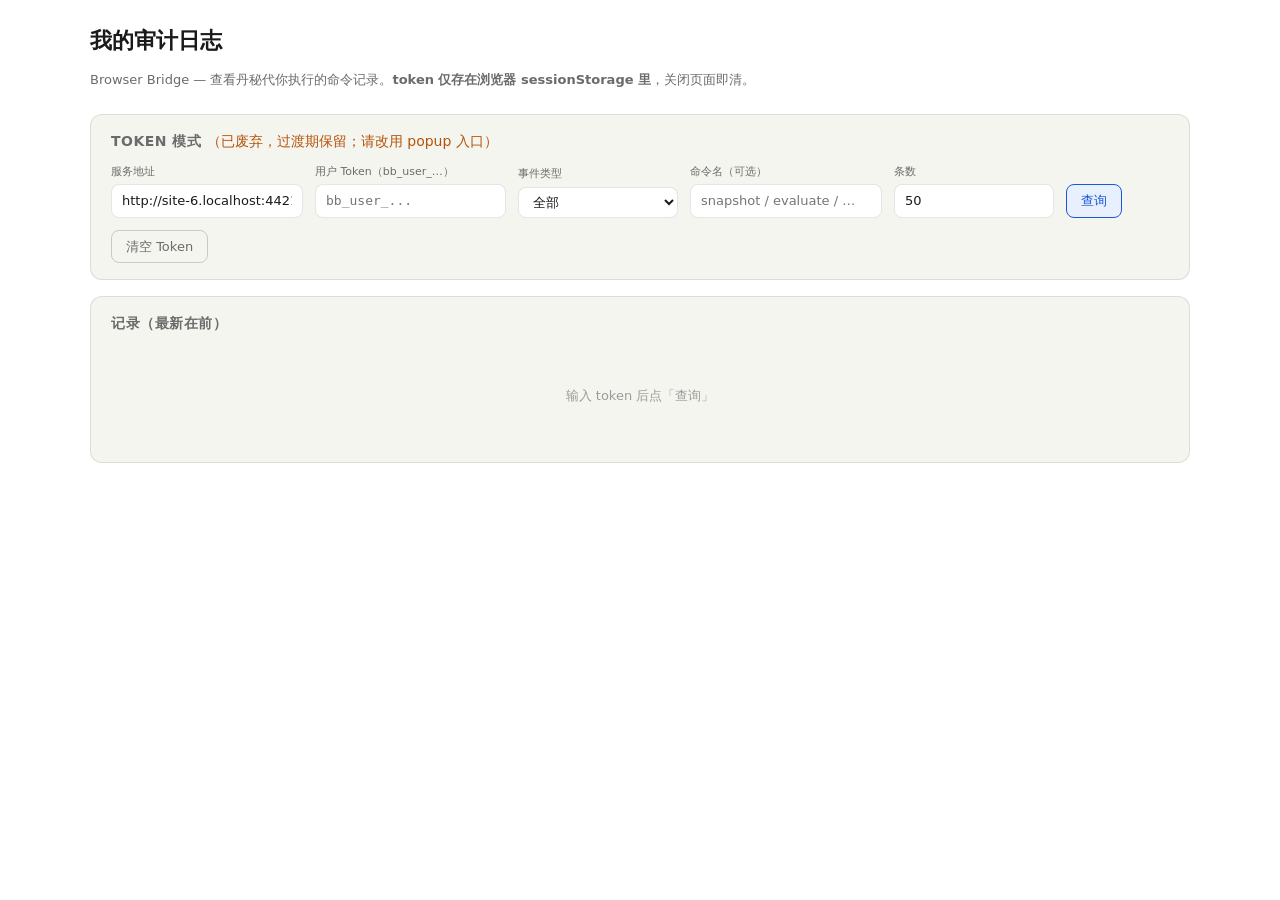
==== web/audit/index.html @ 087a88fe "init: danmi-browser-bridge (open-source baseline) 跨机器 Chrome 自动化：AI Agent 从 server 驱动用户 Mac 上 Chrome" ====
<!doctype html>
<html lang="zh-CN">
<head>
<meta charset="utf-8">
<meta name="viewport" content="width=device-width, initial-scale=1">
<link rel="icon" type="image/svg+xml" href="data:image/svg+xml,%3Csvg%20width%3D%22128%22%20height%3D%22128%22%20viewBox%3D%2240%2037%20466%20466%22%20fill%3D%22none%22%20xmlns%3D%22http%3A%2F%2Fwww.w3.org%2F2000%2Fsvg%22%3E%20%3Crect%20x%3D%2240%22%20y%3D%2237%22%20width%3D%22466%22%20height%3D%22466%22%20rx%3D%22143%22%20fill%3D%22%23C5E0B4%22%2F%3E%20%3Cpath%20d%3D%22M176%2090%20C166%2090%20158%2094%20154%20101%20C151%20106%20149%20113%20149%20122%20V438%20C149%20451%20154%20460%20164%20466%20C171%20470%20182%20470%20191%20467%20L405%20391%20C414%20388%20419%20379%20419%20368%20V190%20C419%20178%20412%20169%20401%20164%20L191%2091%20C186%2090%20181%2090%20176%2090Z%22%20fill%3D%22black%22%2F%3E%20%3Cpolygon%20points%3D%22199%2C145%20367%2C204%20367%2C348%20199%2C407%22%20fill%3D%22white%22%2F%3E%20%3Crect%20x%3D%22223%22%20y%3D%22218%22%20width%3D%2274%22%20height%3D%2238%22%20fill%3D%22black%22%2F%3E%20%3Crect%20x%3D%22223%22%20y%3D%22304%22%20width%3D%2274%22%20height%3D%2237%22%20fill%3D%22black%22%2F%3E%20%3C%2Fsvg%3E">
<title>Browser Bridge — 我的审计日志</title>
<style>
  :root {
    --bg: #ffffff; --bg-2: #f5f5f0; --bg-3: #eeede8;
    --text: #1a1a1a; --muted: #6b6b6b; --faint: #9b9b9b;
    --border: rgba(0,0,0,0.10); --border-2: rgba(0,0,0,0.18);
    --info-bg: #e8f0fe; --info-text: #1a56db;
    --ok-bg: #e8f5e9; --ok-text: #1e7e34;
    --warn-bg: #fff8e1; --warn-text: #b45309;
    --err-bg: #fde8e8; --err-text: #c81e1e;
    --mono: 'Berkeley Mono', 'Fira Code', ui-monospace, "SF Mono", Menlo, Consolas, monospace;
    --sans: 'Anthropic Sans', 'DM Sans', system-ui, -apple-system, "PingFang SC", "Microsoft YaHei", "Segoe UI", Roboto, sans-serif;
    --radius-md: 8px; --radius-lg: 12px;
  }
  @media (prefers-color-scheme: dark) {
    :root {
      --bg: #1a1a1a; --bg-2: #242424; --bg-3: #2e2e2e;
      --text: #ebebeb; --muted: #9b9b9b; --faint: #6b6b6b;
      --border: rgba(255,255,255,0.10); --border-2: rgba(255,255,255,0.18);
      --info-bg: #1a2744; --info-text: #7eaaff;
      --ok-bg: #1a2e1a; --ok-text: #5cdb95;
      --warn-bg: #2e2010; --warn-text: #ffb84d;
      --err-bg: #2e1a1a; --err-text: #ff6b6b;
    }
  }

  * { box-sizing: border-box; }
  body { margin: 0; padding: 24px; font-family: var(--sans); color: var(--text); background: var(--bg); line-height: 1.5; }
  h1 { font-size: 22px; margin: 0 0 4px 0; font-weight: 600; }
  .sub { color: var(--muted); font-size: 13px; margin-bottom: 24px; }
  .container { max-width: 1100px; margin: 0 auto; }

  .panel { background: var(--bg-2); border: 1px solid var(--border); border-radius: var(--radius-lg); padding: 16px 20px; margin-bottom: 16px; }
  .panel h2 { font-size: 14px; font-weight: 600; margin: 0 0 12px 0; color: var(--muted); text-transform: uppercase; letter-spacing: 0.5px; }

  .row { display: flex; flex-wrap: wrap; gap: 12px; align-items: flex-end; }
  .field { display: flex; flex-direction: column; gap: 4px; }
  .field label { font-size: 11px; color: var(--muted); }
  .field input, .field select {
    background: var(--bg); color: var(--text); border: 1px solid var(--border);
    border-radius: var(--radius-md); padding: 6px 10px; font: inherit; font-size: 13px;
    min-width: 160px;
  }
  .field input[type="password"] { font-family: var(--mono); }

  button {
    background: var(--info-bg); color: var(--info-text); border: 1px solid var(--info-text);
    border-radius: var(--radius-md); padding: 6px 14px; font: inherit; font-size: 13px;
    cursor: pointer; transition: opacity 0.15s;
  }
  button:hover { opacity: 0.85; }
  button:disabled { opacity: 0.5; cursor: not-allowed; }
  button.btn-ghost { background: transparent; color: var(--muted); border-color: var(--border-2); }
  button.btn-danger { background: var(--err-bg); color: var(--err-text); border-color: var(--err-text); }

  table { width: 100%; border-collapse: collapse; font-size: 13px; }
  th, td { padding: 8px 10px; text-align: left; border-bottom: 1px solid var(--border); vertical-align: top; }
  th { background: var(--bg-3); font-weight: 500; color: var(--muted); position: sticky; top: 0; }
  td.mono { font-family: var(--mono); font-size: 12px; word-break: break-all; }
  td.cmd { font-family: var(--mono); font-weight: 500; }
  .pill {
    display: inline-block; padding: 2px 8px; border-radius: 999px; font-size: 11px;
    background: var(--bg-3); color: var(--muted);
  }
  .pill.ok { background: var(--ok-bg); color: var(--ok-text); }
  .pill.err { background: var(--err-bg); color: var(--err-text); }
  .pill.warn { background: var(--warn-bg); color: var(--warn-text); }

  .empty { padding: 40px; text-align: center; color: var(--faint); font-size: 13px; }
  .err-banner { background: var(--err-bg); color: var(--err-text); border: 1px solid var(--err-text); padding: 12px 16px; border-radius: var(--radius-md); margin-bottom: 16px; font-size: 13px; }
  .ok-banner { background: var(--ok-bg); color: var(--ok-text); border: 1px solid var(--ok-text); padding: 8px 14px; border-radius: var(--radius-md); margin-bottom: 12px; font-size: 12px; }
  .hidden { display: none !important; }

  details summary { cursor: pointer; font-size: 12px; color: var(--info-text); }
  details pre { font-family: var(--mono); font-size: 11px; background: var(--bg-3); padding: 8px; border-radius: 4px; margin-top: 6px; max-height: 200px; overflow: auto; }
</style>
</head>
<body>
<div class="container">
  <h1>我的审计日志</h1>
  <p class="sub">Browser Bridge — 查看丹秘代你执行的命令记录。<strong>token 仅存在浏览器 sessionStorage 里</strong>，关闭页面即清。</p>

  <div id="err-banner" class="err-banner hidden"></div>
  <div id="ok-banner" class="ok-banner hidden"></div>

  <section id="sid-panel" class="panel hidden">
    <h2>会话模式（推荐）</h2>
    <p class="sub" style="margin-bottom:12px">通过 popup「查看我的审计记录」按钮打开本页时，URL 会带一个 5 分钟有效的 <code>sid</code>。这种方式 token 不会进 URL、不会进浏览器历史，关闭标签页即失效。</p>
    <div class="row">
      <div class="field">
        <label for="sid-event-type">事件类型</label>
        <select id="sid-event-type">
          <option value="">全部</option>
          <option value="command_executed">命令执行</option>
          <option value="evaluate_authorized">evaluate 已授权</option>
          <option value="evaluate_denied">evaluate 被拒</option>
          <option value="fetch_authorized">fetch 已授权</option>
          <option value="fetch_denied">fetch 被拒</option>
          <option value="command_rate_limited">触发限流</option>
          <option value="dispute_raised">已申诉</option>
        </select>
      </div>
      <div class="field">
        <label for="sid-cmd">命令名（可选）</label>
        <input id="sid-cmd" type="text" placeholder="snapshot / evaluate / …">
      </div>
      <div class="field">
        <label for="sid-limit">条数</label>
        <input id="sid-limit" type="number" min="1" max="500" value="50">
      </div>
      <button id="sid-load-btn">查询</button>
    </div>
  </section>

  <section id="token-panel" class="panel">
    <h2>Token 模式 <span style="font-weight:400;color:var(--warn-text);text-transform:none;letter-spacing:0">（已废弃，过渡期保留；请改用 popup 入口）</span></h2>
    <div class="row">
      <div class="field">
        <label for="server">服务地址</label>
        <input id="server" type="url" placeholder="http://your-server:8403" autocomplete="off">
      </div>
      <div class="field">
        <label for="token">用户 Token（bb_user_…）</label>
        <input id="token" type="password" placeholder="bb_user_..." autocomplete="off">
      </div>
      <div class="field">
        <label for="event_type">事件类型</label>
        <select id="event_type">
          <option value="">全部</option>
          <option value="command_executed">命令执行</option>
          <option value="evaluate_authorized">evaluate 已授权</option>
          <option value="evaluate_denied">evaluate 被拒</option>
          <option value="fetch_authorized">fetch 已授权</option>
          <option value="fetch_denied">fetch 被拒</option>
          <option value="command_rate_limited">触发限流</option>
          <option value="dispute_raised">已申诉</option>
        </select>
      </div>
      <div class="field">
        <label for="cmd">命令名（可选）</label>
        <input id="cmd" type="text" placeholder="snapshot / evaluate / …">
      </div>
      <div class="field">
        <label for="limit">条数</label>
        <input id="limit" type="number" min="1" max="500" value="50">
      </div>
      <button id="load-btn">查询</button>
      <button id="clear-btn" class="btn-ghost">清空 Token</button>
    </div>
  </section>

  <section class="panel">
    <h2>记录（最新在前）</h2>
    <div id="result-wrap"><div class="empty">输入 token 后点「查询」</div></div>
  </section>
</div>

<script>
"use strict";

const $ = (id) => document.getElementById(id);
const STORE_KEY_TOKEN = "bb.audit.token";
const STORE_KEY_SERVER = "bb.audit.server";

function setErr(msg) {
  const el = $("err-banner");
  if (!msg) { el.classList.add("hidden"); el.textContent = ""; return; }
  el.textContent = msg; el.classList.remove("hidden");
}
function setOk(msg) {
  const el = $("ok-banner");
  if (!msg) { el.classList.add("hidden"); el.textContent = ""; return; }
  el.textContent = msg; el.classList.remove("hidden");
  setTimeout(() => el.classList.add("hidden"), 2500);
}

function loadStored() {
  try {
    const t = sessionStorage.getItem(STORE_KEY_TOKEN);
    const s = sessionStorage.getItem(STORE_KEY_SERVER);
    if (t) $("token").value = t;
    if (s) $("server").value = s;
    // 默认用当前页面 origin（由 server /static 托管时即为 server 地址）
    else $("server").value = location.origin.replace(/\/static\/?$/, "");
  } catch (_) {
    $("server").value = location.origin.replace(/\/static\/?$/, "");
  }
}

function persist() {
  try {
    sessionStorage.setItem(STORE_KEY_TOKEN, $("token").value.trim());
    sessionStorage.setItem(STORE_KEY_SERVER, $("server").value.trim());
  } catch (_) {}
}

function pillForEventType(et) {
  if (!et) return "";
  if (et === "command_executed") return '<span class="pill ok">' + et + '</span>';
  if (et.endsWith("_denied") || et === "command_rate_limited") return '<span class="pill warn">' + et + '</span>';
  if (et === "dispute_raised") return '<span class="pill err">' + et + '</span>';
  return '<span class="pill">' + et + '</span>';
}
function pillForStatus(s) {
  if (!s) return "—";
  if (s === "completed") return '<span class="pill ok">completed</span>';
  if (s === "failed") return '<span class="pill err">failed</span>';
  return '<span class="pill">' + escapeHtml(s) + '</span>';
}
function escapeHtml(s) {
  return String(s == null ? "" : s)
    .replace(/&/g, "&amp;").replace(/</g, "&lt;").replace(/>/g, "&gt;")
    .replace(/"/g, "&quot;").replace(/'/g, "&#39;");
}
function fmtTime(s) {
  if (!s) return "";
  try {
    const d = new Date(s.replace(" ", "T") + (s.endsWith("Z") || /[+\-]\d{2}:\d{2}$/.test(s) ? "" : "Z"));
    if (isNaN(d.getTime())) return s;
    const Y = d.getFullYear();
    const M = String(d.getMonth() + 1).padStart(2, "0");
    const D = String(d.getDate()).padStart(2, "0");
    const h = String(d.getHours()).padStart(2, "0");
    const m = String(d.getMinutes()).padStart(2, "0");
    const sec = String(d.getSeconds()).padStart(2, "0");
    return `${Y}-${M}-${D} ${h}:${m}:${sec}`;
  } catch (_) {
    return s;
  }
}

async function loadAudit() {
  setErr("");
  const server = $("server").value.trim().replace(/\/$/, "");
  const token = $("token").value.trim();
  if (!server || !token) {
    setErr("请填写服务地址和 token。");
    return;
  }
  persist();

  const params = new URLSearchParams();
  params.set("limit", $("limit").value || "50");
  if ($("event_type").value) params.set("event_type", $("event_type").value);
  if ($("cmd").value) params.set("cmd", $("cmd").value);

  $("load-btn").disabled = true;
  $("load-btn").textContent = "查询中…";
  try {
    const r = await fetch(`${server}/api/v1/audit/me?` + params.toString(), {
      headers: { "Authorization": "Bearer " + token },
    });
    if (r.status === 401 || r.status === 403) {
      setErr("Token 无效或权限不足。");
      $("result-wrap").innerHTML = '<div class="empty">认证失败</div>';
      return;
    }
    if (!r.ok) {
      const txt = await r.text().catch(() => "");
      setErr(`HTTP ${r.status}: ${txt.slice(0, 200)}`);
      return;
    }
    const data = await r.json();
    renderRows(data.items || [], server, token);
  } catch (e) {
    setErr("网络错误：" + (e && e.message || e));
  } finally {
    $("load-btn").disabled = false;
    $("load-btn").textContent = "查询";
  }
}

function renderRows(rows, server, token) {
  const wrap = $("result-wrap");
  if (!rows.length) {
    wrap.innerHTML = '<div class="empty">无记录</div>';
    return;
  }
  const showActions = !!token; // sid mode (token === null) hides dispute column
  let html = '<table><thead><tr>' +
    '<th>时间</th><th>事件</th><th>命令</th><th>目标</th><th>状态</th><th>详情</th>' +
    (showActions ? '<th></th>' : '') +
    '</tr></thead><tbody>';
  for (const row of rows) {
    const detailJson = JSON.stringify(row.detail || {}, null, 2);
    html += '<tr>' +
      `<td class="mono">${escapeHtml(fmtTime(row.created_at))}</td>` +
      `<td>${pillForEventType(row.event_type)}</td>` +
      `<td class="cmd">${escapeHtml(row.cmd || "")}</td>` +
      `<td class="mono">${escapeHtml(row.target_url || "")}</td>` +
      `<td>${pillForStatus(row.status)}</td>` +
      `<td><details><summary>展开</summary><pre>${escapeHtml(detailJson)}</pre></details></td>` +
      (showActions
        ? `<td><button class="btn-danger dispute-btn" data-id="${row.id}">这条不对</button></td>`
        : '') +
      '</tr>';
  }
  html += '</tbody></table>';
  wrap.innerHTML = html;
  if (showActions) {
    wrap.querySelectorAll(".dispute-btn").forEach((btn) => {
      btn.addEventListener("click", () => raiseDispute(btn.dataset.id, server, token, btn));
    });
  }
}

async function raiseDispute(id, server, token, btn) {
  if (!confirm("确认这条记录不是你授权的？将记入审计链。")) return;
  const note = prompt("可选说明（最多 500 字）：", "");
  btn.disabled = true;
  btn.textContent = "提交中…";
  try {
    const r = await fetch(`${server}/api/v1/audit/${id}/dispute`, {
      method: "POST",
      headers: {
        "Authorization": "Bearer " + token,
        "Content-Type": "application/json",
      },
      body: JSON.stringify({ note: note || "" }),
    });
    if (!r.ok) {
      const txt = await r.text().catch(() => "");
      setErr(`申诉失败 HTTP ${r.status}: ${txt.slice(0, 200)}`);
      btn.disabled = false; btn.textContent = "这条不对";
      return;
    }
    setOk("已记录申诉。");
    btn.textContent = "已申诉 ✓";
  } catch (e) {
    setErr("网络错误：" + (e && e.message || e));
    btn.disabled = false; btn.textContent = "这条不对";
  }
}

$("load-btn").addEventListener("click", loadAudit);
$("clear-btn").addEventListener("click", () => {
  $("token").value = "";
  try { sessionStorage.removeItem(STORE_KEY_TOKEN); } catch (_) {}
  setOk("Token 已清空。");
});
$("token").addEventListener("change", persist);
$("server").addEventListener("change", persist);
loadStored();

// ---- sid mode (v0.5.0) ----
// If URL has ?sid=..., default to session mode: hide the deprecated token
// panel, show the sid panel, auto-load. The sid is consumed entirely from
// memory; we never write it to sessionStorage.
const SID_PARAM = (() => {
  try { return new URL(location.href).searchParams.get("sid") || ""; }
  catch (_) { return ""; }
})();
const SERVER_FROM_LOCATION = location.origin && /^https?:\/\//.test(location.origin)
  ? location.origin
  : "";

async function loadAuditWithSid() {
  setErr("");
  if (!SID_PARAM) {
    setErr("缺少 sid，请重新从 popup 打开本页。");
    return;
  }
  const server = SERVER_FROM_LOCATION || $("server").value.trim().replace(/\/$/, "");
  if (!server) { setErr("无法推断服务地址。"); return; }

  const body = {
    sid: SID_PARAM,
    limit: parseInt($("sid-limit").value || "50", 10),
  };
  if ($("sid-event-type").value) body.event_type = $("sid-event-type").value;
  if ($("sid-cmd").value) body.cmd = $("sid-cmd").value;

  $("sid-load-btn").disabled = true;
  $("sid-load-btn").textContent = "查询中…";
  try {
    const r = await fetch(`${server}/api/v1/audit/query`, {
      method: "POST",
      headers: { "Content-Type": "application/json" },
      body: JSON.stringify(body),
    });
    if (r.status === 401) { setErr("sid 无效。"); return; }
    if (r.status === 410) { setErr("sid 已过期（5 分钟），请重新从 popup 打开本页。"); return; }
    if (!r.ok) {
      const txt = await r.text().catch(() => "");
      setErr(`HTTP ${r.status}: ${txt.slice(0, 200)}`);
      return;
    }
    const data = await r.json();
    // sid mode disables dispute (it needs a real user_token); render without
    // the action column.
    renderRows(data.items || [], server, /*token=*/null);
  } catch (e) {
    setErr("网络错误：" + (e && e.message || e));
  } finally {
    $("sid-load-btn").disabled = false;
    $("sid-load-btn").textContent = "查询";
  }
}

if (SID_PARAM) {
  $("sid-panel").classList.remove("hidden");
  $("token-panel").classList.add("hidden");
  $("sid-load-btn").addEventListener("click", loadAuditWithSid);
  // auto-load on first paint
  setTimeout(loadAuditWithSid, 0);
}
</script>
</body>
</html>
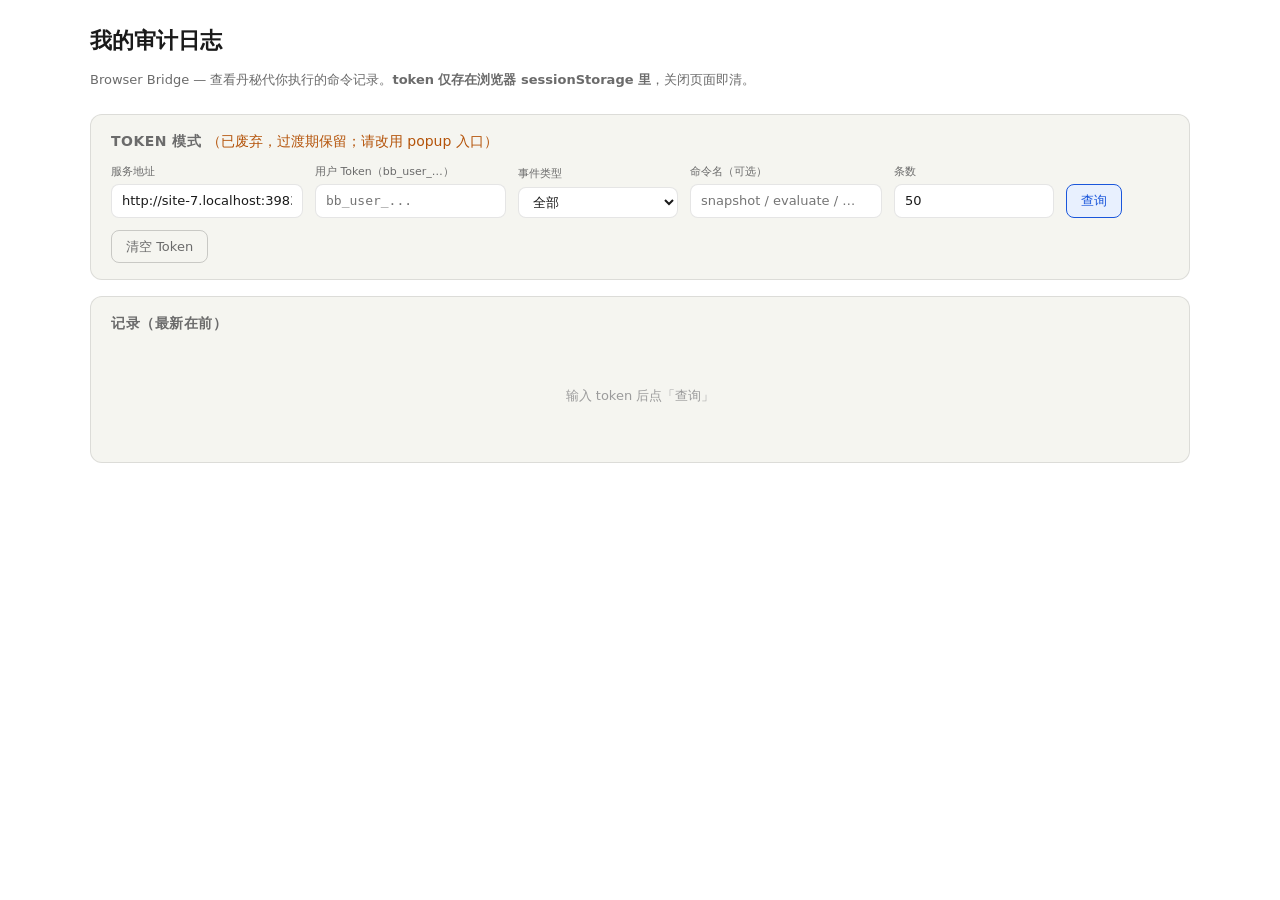
==== commit 61576a28: "chore: change default server port 8403 -> 8404 8403 collides with a running instance on dev hosts; m" ====
--- a/web/audit/index.html
+++ b/web/audit/index.html
@@ -123,7 +123,7 @@
     <div class="row">
       <div class="field">
         <label for="server">服务地址</label>
-        <input id="server" type="url" placeholder="http://your-server:8403" autocomplete="off">
+        <input id="server" type="url" placeholder="http://your-server:8404" autocomplete="off">
       </div>
       <div class="field">
         <label for="token">用户 Token（bb_user_…）</label>
